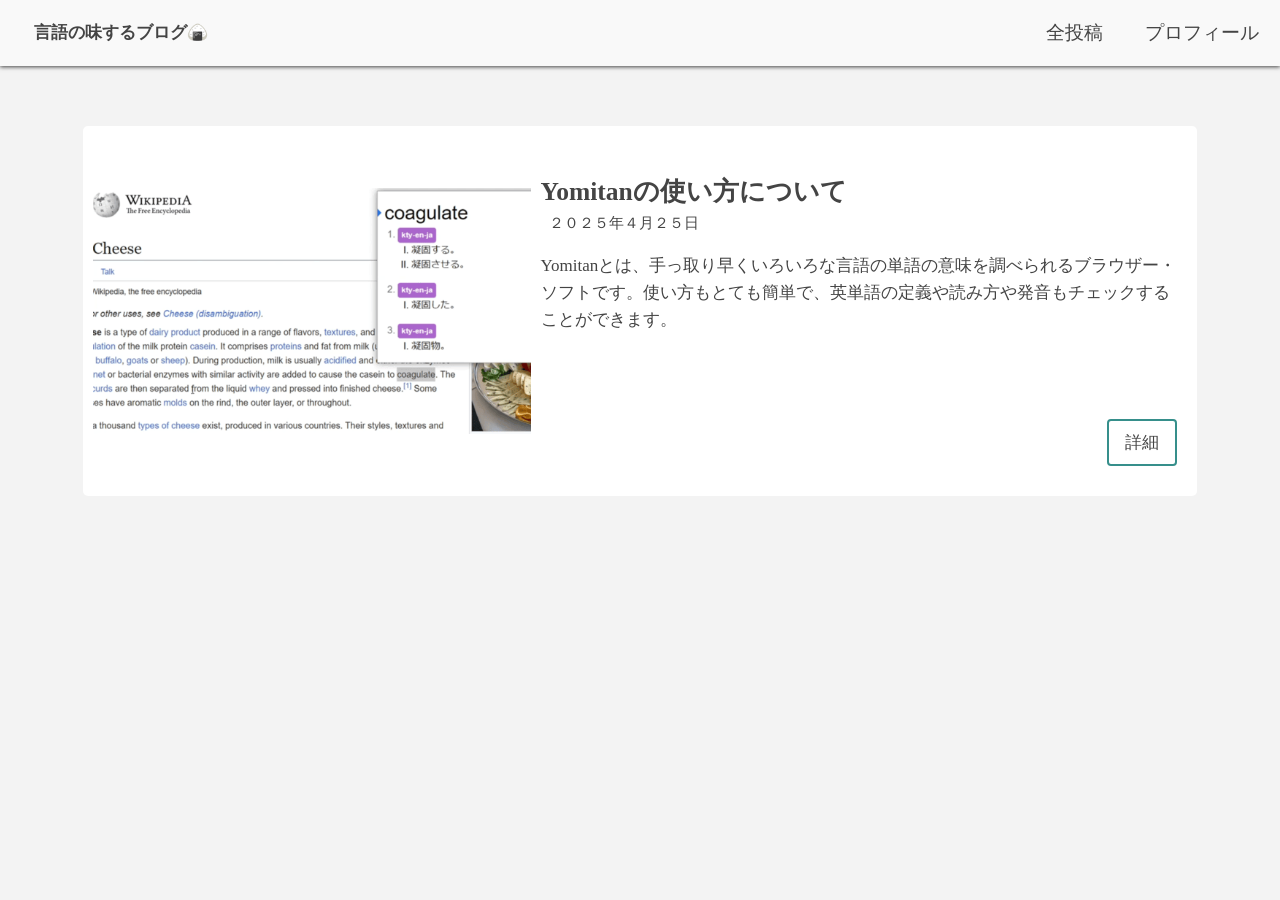
==== ja/index.html @ 5129bc4a "hreflang typo" ====
<!DOCTYPE html>
<html lang="ja">
<head>
    <meta charset="UTF-8">
    <meta name="viewport" content="width=device-width, initial-scale=1.0">
    <meta name="google-site-verification" content="_SCb79MQQsaVk4-meTRTT8BrRZhNSLx7GA8zhKPpbQs" />
    <link rel="alternate" hreflang="ru" href="https://osechi3.github.io/danilov-languages/ru/index.html">
    <link rel="alternate" hreflang="ja" href="https://osechi3.github.io/danilov-languages/ja/index.html">
    <link rel="stylesheet" href="../style-main-page.css">
    <link rel="icon" href="data:image/svg+xml,<svg xmlns='http://www.w3.org/2000/svg' viewBox='0 0 100 100'><text y='.9em' font-size='90'>🍙</text></svg>"/>
    <title>言語の味するブログ🍙</title>
</head>

<!-- Google tag (gtag.js) -->
<script async src="https://www.googletagmanager.com/gtag/js?id=G-3ZZCG33VS1"></script>
<script>
    window.dataLayer = window.dataLayer || [];
    function gtag(){dataLayer.push(arguments);}
    gtag('js', new Date());

    gtag('config', 'G-3ZZCG33VS1');
</script>

<body>
    <header>
        <div class="logo-text">
            <a href="." class="logo-link">言語の味するブログ🍙</a>
        </div>
        <nav class="main-nav">
            <ul class="right-nav">
                <li>
                    <a href=".">全投稿</a>
                </li>
                <li>
                    <a href="profile.html">プロフィール</a>
                </li>
            </ul>
        </nav>
    </header>

    <main class="main-page-content">
        <section class="main-page-center">
            <article class="card">
                <img src="post-resources/yomitan-usage/videoframe_4961.png" alt="" class="card-image">
                <div class="card-body">
                    <h2 class="card-title"><a href="posts/yomitan.html">Yomitanの使い方について</a></h2>
                    <time datetime="2025-04-25">２０２５年４月２５日</time>
                    <p class="card-description">
                        Yomitanとは、手っ取り早くいろいろな言語の単語の意味を調べられるブラウザー・ソフトです。使い方もとても簡単で、英単語の定義や読み方や発音もチェックすることができます。</p>
                    <a href="posts/yomitan.html" class="btn-read-more">詳細</a>
                </div>
            </article>

            <!-- <article class="card">
                <img src="/post-resources/01-04-25/01-04-25.jpg" alt="" class="card-image">
                <div class="card-body">
                    <h2 class="card-title"><a href="">The post title</a></h2>
                    <time datetime="2025-04-01">1 апреля 2025 г.</time>
                    <p class="card-description">
                        Lorem ipsum dolor sit amet consectetur adipisicing elit. Eius, asperiores reprehenderit. Eaque maiores omnis, provident architecto assumenda voluptatum nam voluptate, fugit enim aliquid corporis iusto, nobis amet beatae tempore qui.
                    </p>
                    <a href="#" class="btn-read-more">Read more</a>
                </div>
            </article> -->

            <!-- <article class="card">
                <img src="/post-resources/02-04-25/02-04-25.jpg" alt="" class="card-image">
                <div class="card-body">
                    <h2 class="card-title"><a href="">The post title</a></h2>
                    <time datetime="2025-04-01">1 апреля 2025 г.</time>
                    <p class="card-description">
                        Lorem ipsum dolor sit amet consectetur adipisicing elit. Eius, asperiores reprehenderit. Eaque maiores omnis, provident architecto assumenda voluptatum nam voluptate, fugit enim aliquid corporis iusto, nobis amet beatae tempore qui.
                    </p>
                    <a href="#" class="btn-read-more">Read more</a>
                </div>
            </article> -->
        </section>

        <!-- <footer>
            <h3>Quick links</h3>
            <ul>
                <li><a href="#">Все посты</a></li>
                <li><a href="#">Обо мне</a></li>
            </ul>
            <p>Lorem ipsum dolor sit amet consectetur adipisicing elit. Veniam a sapiente, esse explicabo odit doloremque.</p>
        </footer> -->
    </main>

    <script src="main.js"></script>
</body>
</html>
---- style-main-page.css ----
body {
    padding: 0px;
    margin: 0px;

    line-height: 1.6;
    font-size: 17px;
    color: #444;

    background-color: #f3f3f3;
}

header {
    position: sticky;
    top: 0;

    box-shadow: 0 1px 4px 0 #444;
}

h1 {
    font-size: 2em;
}

h2 {
    font-size: 1.5em;
}

h3 {
    font-size: 1.17em;
}

h1, h2, h3 {
    line-height: 1.2;
    font-weight: bold;
}



/* NAVIGATION BAR */

header {
    display: flex;
    align-items: center;

    background-color: #f9f9f9;
    height: 66px;
}

.logo-text {
    box-sizing: border-box;
    display: flex;
    align-items: center;

    height: inherit;
    margin-left: 2em;
}

.logo-link {
    font-weight: bold;
    text-decoration: none;
    color: #444;
}

.main-nav {
    margin-left: auto;
}

.main-nav * {
    color: #444;
}

.right-nav {
    display: flex;

    margin: 0;
    padding: 0;
    list-style: none;
}

.right-nav li a {
    display: block;
    padding: 18px 21px;
    font-size: 1.1em;

    text-decoration: none;
}

.right-nav li a:hover {
    background-color: #e4e4e4;
    transition: 0.5s;
}



/* MAIN CONTENT */

.main-page-content {
    width: 90%;
    margin: 50px auto 30px;
}

.main-page-center {
    display: flex;
    flex-direction: column;
}

.card {
    display: flex;

    width: 95%;
    height: 330px;
    margin: 10px auto;
    padding: 20px 10px;

    border-radius: 5px;
    background: #fff;
}

.card-title {
    margin-bottom: 3px;
}

.card-title a {
    text-decoration: none;
    color: #444;
}

.card-image {
    width: 40%;
    height: 100%;

    object-fit: contain;
}

.card-body {
    display: flex;
    flex-direction: column;

    padding: 10px;
    width: 60%;
}

.card-body time {
    margin-left: 8px;

    font-size: 15px;
}

.btn-read-more {
    padding: .5rem 1rem;
    margin-top: auto;
    margin-left: auto;

    color: #444;

    background: transparent;
    border: 2px solid #368F8B;
    border-radius: .25rem;
    text-decoration: none;
}

.btn-read-more:hover {
    color: #fff;

    background: #368F8B;

    transition: .25s;
}



/* MEDIA QUERIES */

@media screen and (max-width: 950px) {

    .main-page-content {
        width: 100%;
        margin: 50px auto 5px;
    }
}

@media screen and (max-width: 800px) {

    .card {
        flex-direction: column;
        align-items: center;

        height: auto;
    }

    .card-image {
        width: 50%;
    }
    
    .card-body {
        display: flex;
        flex-direction: column;
        align-items: center;
    
        padding: 10px;
        width: 100%;
    }
}

@media screen and (max-width: 460px) {
    header {
        height: 100%;

        flex-direction: column;
    }

    .main-nav {
        margin-left: 0;
        width: 100%;
    }
    
    .right-nav li {
        flex-grow: 1;
        
        text-align: center;
    }

    .right-nav li a {
        padding-top: 5px;
        padding-bottom: 5px;
    }
}
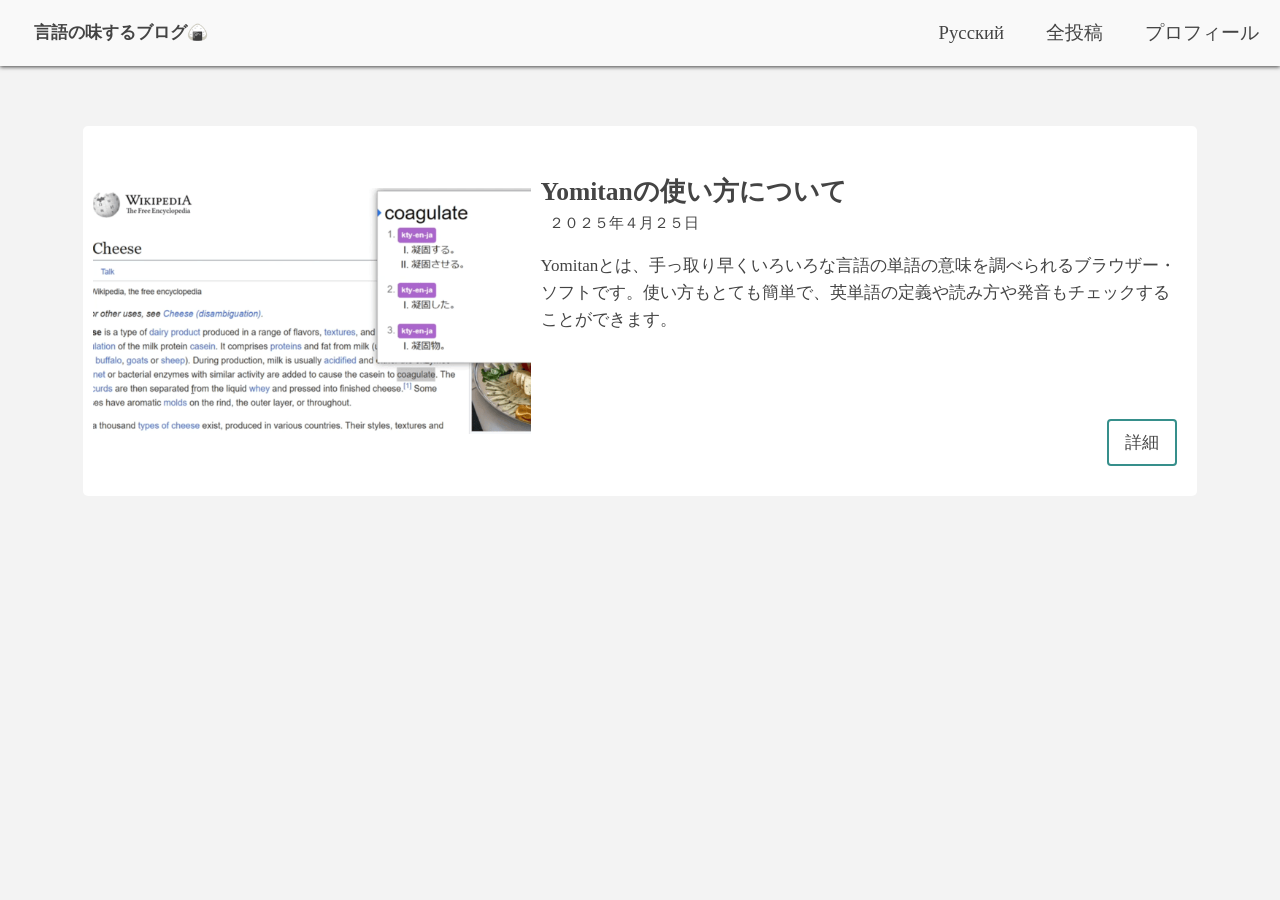
==== commit 64c9f98d: "Adding a language picker" ====
--- a/ja/index.html
+++ b/ja/index.html
@@ -28,6 +28,9 @@
         </div>
         <nav class="main-nav">
             <ul class="right-nav">
+                <li>
+                    <a href="#" class="language-picker">Русский</a>
+                </li>
                 <li>
                     <a href=".">全投稿</a>
                 </li>
@@ -86,6 +89,6 @@
         </footer> -->
     </main>
 
-    <script src="main.js"></script>
+    <script src="../main.js"></script>
 </body>
 </html>
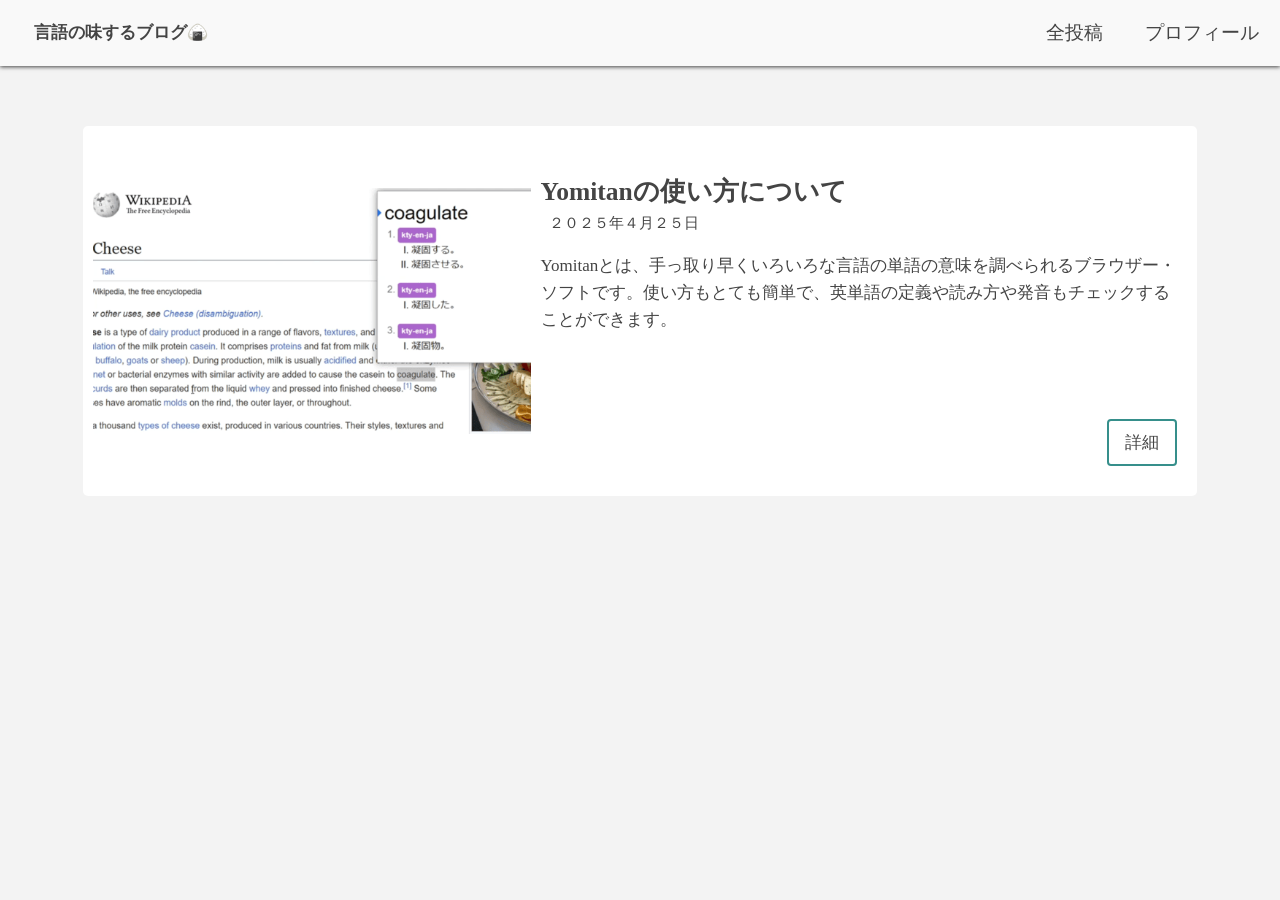
==== commit 4846dd72: "Removing the Russian version of the website" ====
--- a/ja/index.html
+++ b/ja/index.html
@@ -2,10 +2,10 @@
 <html lang="ja">
 <head>
     <meta charset="UTF-8">
+    <meta name="robots" content="noindex">
     <meta name="viewport" content="width=device-width, initial-scale=1.0">
+    <meta name="description" content="このブログは日本語と英語をテーマにしたものです。主に、言語を勉強するソフトを設定のことを書いています。">
     <meta name="google-site-verification" content="_SCb79MQQsaVk4-meTRTT8BrRZhNSLx7GA8zhKPpbQs" />
-    <link rel="alternate" hreflang="ru" href="https://osechi3.github.io/danilov-languages/ru/index.html">
-    <link rel="alternate" hreflang="ja" href="https://osechi3.github.io/danilov-languages/ja/index.html">
     <link rel="stylesheet" href="../style-main-page.css">
     <link rel="icon" href="data:image/svg+xml,<svg xmlns='http://www.w3.org/2000/svg' viewBox='0 0 100 100'><text y='.9em' font-size='90'>🍙</text></svg>"/>
     <title>言語の味するブログ🍙</title>
@@ -29,9 +29,6 @@
         <nav class="main-nav">
             <ul class="right-nav">
                 <li>
-                    <a href="#" class="language-picker">Русский</a>
-                </li>
-                <li>
                     <a href=".">全投稿</a>
                 </li>
                 <li>
@@ -44,7 +41,7 @@
     <main class="main-page-content">
         <section class="main-page-center">
             <article class="card">
-                <img src="post-resources/yomitan-usage/videoframe_4961.png" alt="" class="card-image">
+                <img src="post-resources/yomitan-usage/videoframe_4961.png" alt="Yomitanが開いていて、英単語と日本語の説明が表示されている" class="card-image">
                 <div class="card-body">
                     <h2 class="card-title"><a href="posts/yomitan.html">Yomitanの使い方について</a></h2>
                     <time datetime="2025-04-25">２０２５年４月２５日</time>
@@ -78,17 +75,6 @@
                 </div>
             </article> -->
         </section>
-
-        <!-- <footer>
-            <h3>Quick links</h3>
-            <ul>
-                <li><a href="#">Все посты</a></li>
-                <li><a href="#">Обо мне</a></li>
-            </ul>
-            <p>Lorem ipsum dolor sit amet consectetur adipisicing elit. Veniam a sapiente, esse explicabo odit doloremque.</p>
-        </footer> -->
     </main>
-
-    <script src="../main.js"></script>
 </body>
 </html>
